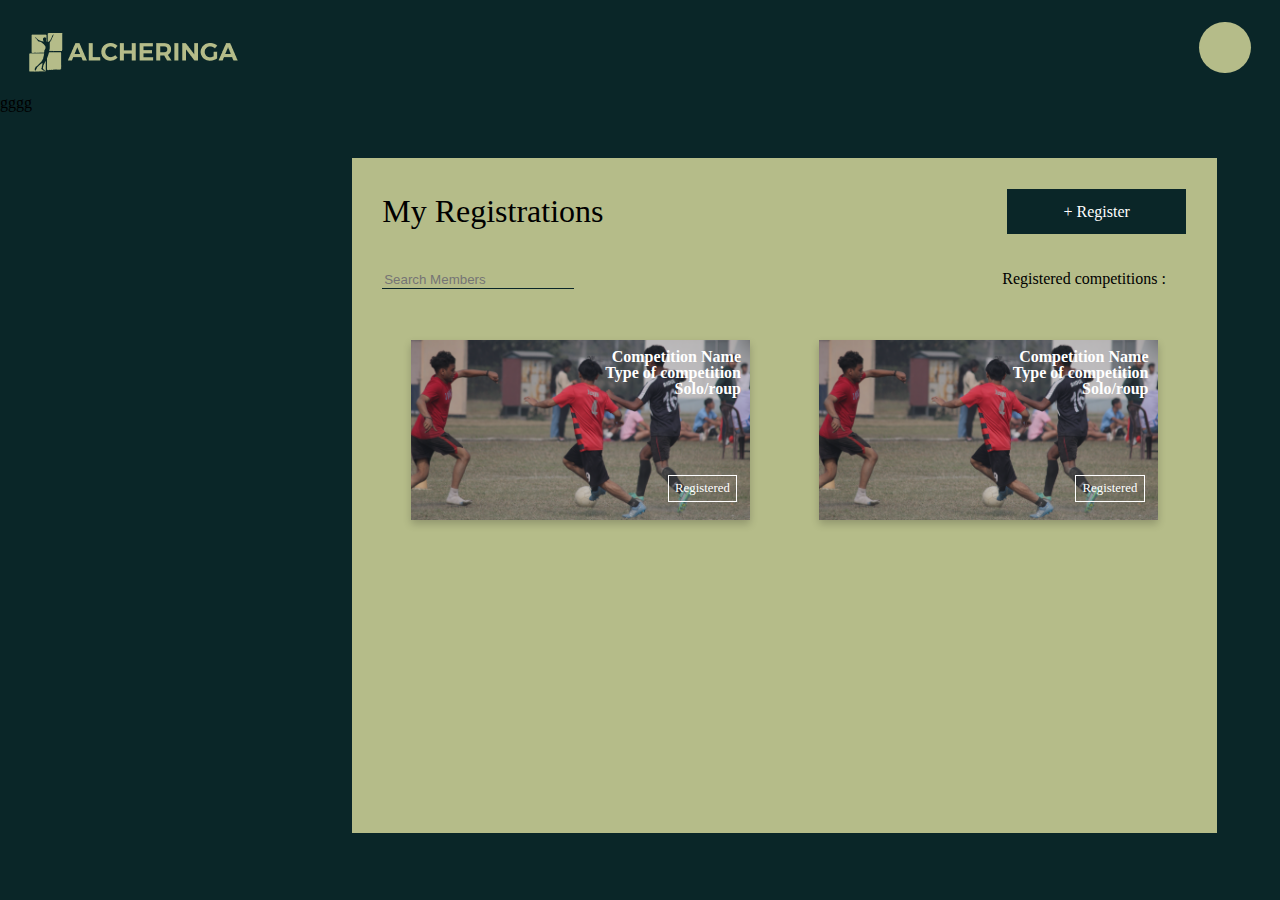
==== My registrations/reg.html @ 285bcb25 "Add files via upload" ====
<!DOCTYPE html>
<html lang="en">
<head>
    <meta charset="UTF-8">
    <meta http-equiv="X-UA-Compatible" content="IE=edge">
    <meta name="viewport" content="width=device-width, initial-scale=1.0">
    <title>My Registrations</title>
    <link rel="stylesheet" href="reg.css">
</head>
<body>
    <nav>
        <a href="#"><img src="Alcher.png" alt="Alcheringa" style="align-items: center;" ></a>
        <span class="dot"></span>
    </nav>

    <div class="main">
        <div class="left-bar">
            gggg
        </div>
        <div class="right-box">
            <div class="box-nav">
                <div class="my-reg">
                    My Registrations
                </div>
                <a href="#"><div class="add-reg">
                    + Register
                </div></a>
            </div>

            <div class="second-row">
                <div class="search-members">
                    <input type="search" name="members" id="search-box" class= "search-box" placeholder="Search Members">
                    
                </div>
                <div class="registered-comp">
                    Registered competitions : 
                </div>
            </div>

            <div class="competitions-list">
                <div class="rectangle-group module1 competition-details">
                    <img src="img-3397@2x.png">
                    <div class="competition-name">
                        <div class="details">
                            <h3>Competition Name</h3>
                            <h5>Type of competition</h5>
                            <h5>Solo/roup</h5>
                        </div>
                        <div class="register-button">  Registered </div>
                    </div>
                    <!-- <div class="competition-info">
                        <h3>Competition Name</h3>
                        <p>Lorem ipsum dolor, sit amet consectetur adipisicing elit. Praesentium delectus iusto minima. Commodi, aliquid voluptatum?</p>
                        <div class="register-button"> <a> Register &nbsp; &#8599;</a> </div>
                    </div> -->
                </div>

                <div class="rectangle-group module1 competition-details">
                    <img src="img-3397@2x.png">
                    <div class="competition-name">
                        <div class="details">
                            <h3>Competition Name</h3>
                            <h5>Type of competition</h5>
                            <h5>Solo/roup</h5>
                        </div>
                        <div class="register-button">  Registered </div>
                    </div>
                    <!-- <div class="competition-info">
                        <h3>Competition Name</h3>
                        <p>Lorem ipsum dolor, sit amet consectetur adipisicing elit. Praesentium delectus iusto minima. Commodi, aliquid voluptatum?</p>
                        <div class="register-button"> <a> Register &nbsp; &#8599;</a> </div>
                    </div> -->
                </div>

                

                
            </div>
        </div>
    </div>
</body>
</html>
---- My registrations/reg.css ----
/*
html5doctor.com Reset Stylesheet
v1.6.1
Last Updated: 2010-09-17
Author: Richard Clark - http://richclarkdesign.com
Twitter: @rich_clark
*/

html, body, div, span, object, iframe,
h1, h2, h3, h4, h5, h6, p, blockquote, pre,
abbr, address, cite, code,
del, dfn, em, img, ins, kbd, q, samp,
small, strong, sub, sup, var,
b, i,
dl, dt, dd, ol, ul, li,
fieldset, form, label, legend,
table, caption, tbody, tfoot, thead, tr, th, td,
article, aside, canvas, details, figcaption, figure,
footer, header, hgroup, menu, nav, section, summary,
time, mark, audio, video {
    margin:0;
    padding:0;
    border:0;
    outline:0;
    font-size:100%;
    vertical-align:baseline;
    background:transparent;
}

body {
    line-height:1;
}

article,aside,details,figcaption,figure,
footer,header,hgroup,menu,nav,section {
    display:block;
}

nav ul {
    list-style:none;
}

blockquote, q {
    quotes:none;
}

blockquote:before, blockquote:after,
q:before, q:after {
    content:'';
    content:none;
}

a {
    margin:0;
    padding:0;
    font-size:100%;
    vertical-align:baseline;
    background:transparent;
}

/* change colours to suit your needs */
ins {
    background-color:#ff9;
    color:#000;
    text-decoration:none;
}

/* change colours to suit your needs */
mark {
    background-color:#ff9;
    color:#000;
    font-style:italic;
    font-weight:bold;
}

del {
    text-decoration: line-through;
}

abbr[title], dfn[title] {
    border-bottom:1px dotted;
    cursor:help;
}

table {
    border-collapse:collapse;
    border-spacing:0;
}

/* change border colour to suit your needs */
hr {
    display:block;
    height:1px;
    border:0;  
    border-top:1px solid #cccccc;
    margin:1em 0;
    padding:0;
}

input, select {
    vertical-align:middle;
}



/* my code starts here*/ 

body {
    background-color: #0A2628;

}

nav{
    padding: 2.3vw;
    height: 4vh;
    display: flex;
    justify-content: space-between;
}

.dot { 
    align-self: center;
    height: 4vw;
    width: 4vw;
    background-color: #B5BC89;
    border-radius: 50%;
    display: inline-block;
}

.dot:hover {
    cursor: pointer;
}

.main {
    display: flex;
    flex-direction: row;
}

.left-bar{
    width: 25vw;
}

.right-box{
    margin: 7vh;
    height: 75vh; 
    width: 75vw;
    background-color: #B5BC89;
}

.box-nav{
    height: 5vh;
    display: flex;
    justify-content: space-between;
    padding: 1.2vw;
    margin: 1.2vw;
    align-items: center;
}

.my-reg{
    text-decoration-color: #0A2628  ;
    font-size:xx-large;
}

.box-nav a{
    text-decoration: none;
}
.add-reg{ 
    height: 5vh; 
    width: 14vw;
    color: white;
    background-color: #0A2628;
    text-align: center;
    line-height: 5vh;
    
}

.add-reg :hover{ 
    cursor: pointer;
}

.second-row{
    height: 4vh;
    display: flex;
    justify-content: space-between;
    padding: 0.5vw;
    margin: 0.5vw; 

}

.search-members{
    margin-left: 1.4vw; 
}
.search-members input[type="search"]{ 
    width: 15vw;
    border : none; 
    border-bottom: 0.2vh solid #0A2628; 
    background-color: #B5BC89;
    outline: none;
}

.search-members input[type="search"] :focus{
    outline: none; 


}

.registered-comp{
    margin-right: 3vw;
}

.competitions-list{
    display: flex;
    flex-direction: row;
    flex-wrap: wrap;
    justify-content: space-evenly;
    margin : 1vh; 
    height: 50vh;
    overflow-y: auto;
    overflow-x: hidden;
    

}


.rectangle-group {
    width: 40%;
    position: relative;
    display: flex;
    
    transition: transform 0.3s ease-in-out;
    box-shadow: 0 4px 8px rgba(0, 0, 0, 0.2);
    overflow: hidden;
    height: 20vh;
    margin: 2vh;
    
}

.rectangle-group img {
    width: 100%;
    height: 100%;
    object-fit: cover;
    transition: transform 0.3s ease-in-out;
}

.competition-info {
    background: #B5BC89;
    display: flex;
    flex-direction: column;
    text-align: end;
    justify-content: space-between;
    align-items: end;
    opacity: 1;
    transition: opacity 0.3s ease-in-out;
    padding: 2vh;
    height: 100%;
    position: absolute;
    top: 0;
    right: 0;
    bottom: 0;
    width: 50%; /* Adjust the width as needed */
    opacity: 0;
}

.competition-name {
    display: flex;
    flex-direction: column;
    text-align: end;
    justify-content: space-between;
    align-items: end;
    color: white;
    
    height: 100%;
    position: absolute;
    top: 0;
    right: 0;
    bottom: 0;
    width: 50%; /* Adjust the width as needed */
}






/* .competition-info h3 {
    font-size: 2vw;
}
.competition-info h4{
    opacity: 0;
    position: absolute;
}
.competition-info p{
    font-size: 1vw;
} */

.register-button {
    text-decoration: none;
    background-color: rgba(181, 188, 137,);
    color: white;
    border-style: solid;
    border-color: white;
    border-width: 0.2vh;
    margin: 2vh 1vw;
    padding: 0.5vw;
    font-size: 1vw;
    font-weight: 500;
    transition: background-color 0.3s ease-in-out;
}
/* .competition-name .register-button {
    text-decoration: none;
    color: white;
    border-style: solid;
    border-color: white;
    border-width: 0.2vh;
    padding: 1vw ;
    
    font-size: 2vw;
    font-weight: 500;
    transition: background-color 0.3s ease-in-out;
} */

.details{
    height: 50%;
    padding: 1vh;
}
@media (max-width: 711px) {
    .competition-info h3 {
        font-size: 1.8vw;
    }
    
    .competition-info p{
        font-size: 1vw;
    }
    .register-button{
        padding: 0vw 1vw;
        font-size: 1em;
    }

}
@media (max-width: 500px) {
    .row1, .row2, .row3,  .row4, .row5, .row6{
        flex-direction: column;
        margin-bottom: 0;
    }
    .rectangle-group {
        width: 100%;
        height: 150px;
        margin-bottom: 3vh;
    }
    .competition-info h3 {
        font-size: 1em;
    }
    
    .competition-info p{
        font-size: 1.5vw;
    }
    .register-button{
        padding: 0vw 1vw;
        font-size: 1em;
    }
    
}
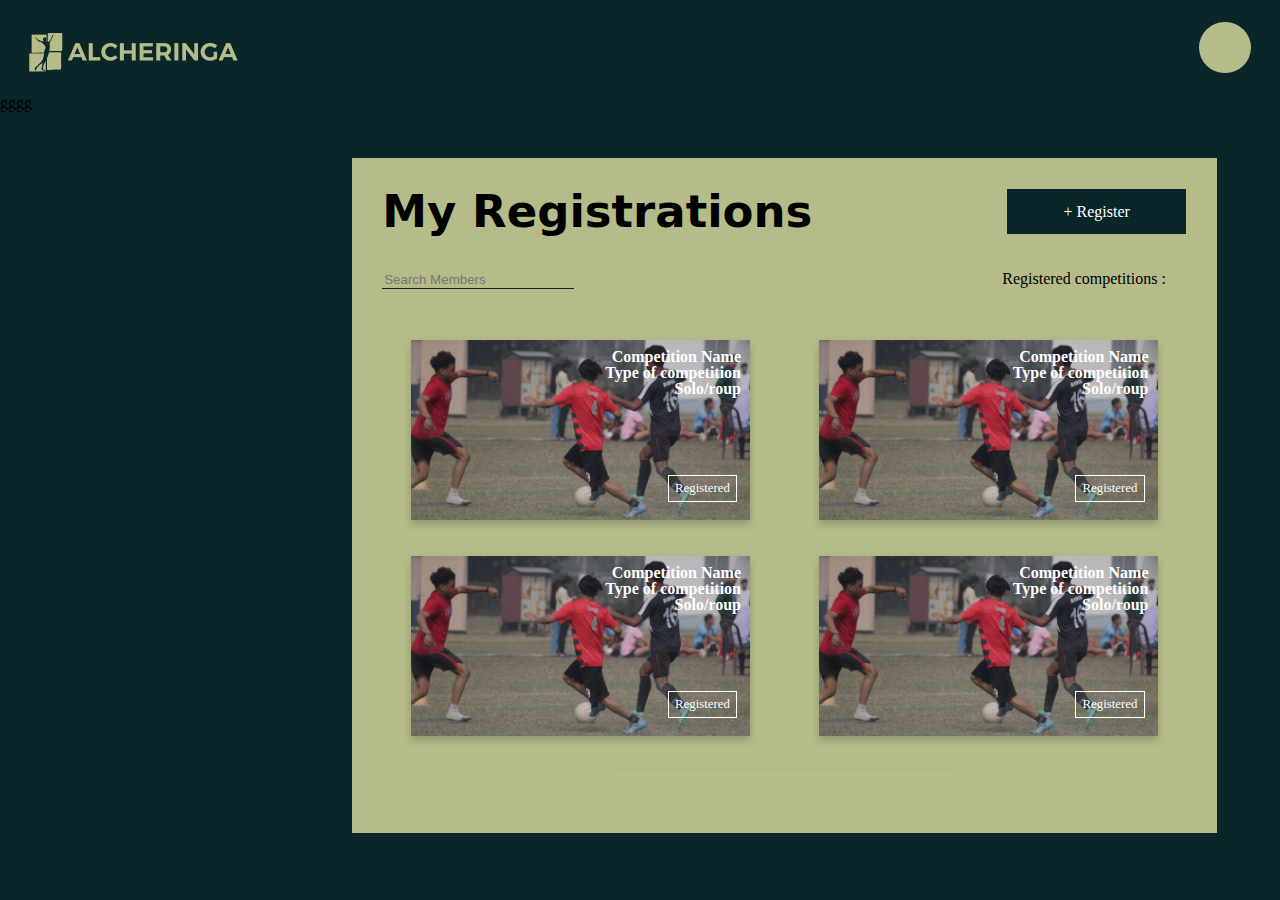
==== commit e6b591b5: "Add files via upload" ====
--- a/My registrations/reg.html
+++ b/My registrations/reg.html
@@ -72,7 +72,56 @@
                     </div> -->
                 </div>
 
-                
+                <div class="rectangle-group module1 competition-details">
+                    <img src="img-3397@2x.png">
+                    <div class="competition-name">
+                        <div class="details">
+                            <h3>Competition Name</h3>
+                            <h5>Type of competition</h5>
+                            <h5>Solo/roup</h5>
+                        </div>
+                        <div class="register-button">  Registered </div>
+                    </div>
+                    <!-- <div class="competition-info">
+                        <h3>Competition Name</h3>
+                        <p>Lorem ipsum dolor, sit amet consectetur adipisicing elit. Praesentium delectus iusto minima. Commodi, aliquid voluptatum?</p>
+                        <div class="register-button"> <a> Register &nbsp; &#8599;</a> </div>
+                    </div> -->
+                </div>
+
+                <div class="rectangle-group module1 competition-details">
+                    <img src="img-3397@2x.png">
+                    <div class="competition-name">
+                        <div class="details">
+                            <h3>Competition Name</h3>
+                            <h5>Type of competition</h5>
+                            <h5>Solo/roup</h5>
+                        </div>
+                        <div class="register-button">  Registered </div>
+                    </div>
+                    <!-- <div class="competition-info">
+                        <h3>Competition Name</h3>
+                        <p>Lorem ipsum dolor, sit amet consectetur adipisicing elit. Praesentium delectus iusto minima. Commodi, aliquid voluptatum?</p>
+                        <div class="register-button"> <a> Register &nbsp; &#8599;</a> </div>
+                    </div> -->
+                </div>
+
+                <div class="rectangle-group module1 competition-details">
+                    <img src="img-3397@2x.png">
+                    <div class="competition-name">
+                        <div class="details">
+                            <h3>Competition Name</h3>
+                            <h5>Type of competition</h5>
+                            <h5>Solo/roup</h5>
+                        </div>
+                        <div class="register-button">  Registered </div>
+                    </div>
+                    <!-- <div class="competition-info">
+                        <h3>Competition Name</h3>
+                        <p>Lorem ipsum dolor, sit amet consectetur adipisicing elit. Praesentium delectus iusto minima. Commodi, aliquid voluptatum?</p>
+                        <div class="register-button"> <a> Register &nbsp; &#8599;</a> </div>
+                    </div> -->
+                </div>
 
                 
             </div>
--- a/My registrations/reg.css
+++ b/My registrations/reg.css
@@ -156,8 +156,11 @@
 }
 
 .my-reg{
+    font-family: system-ui, -apple-system, BlinkMacSystemFont, 'Segoe UI', Roboto, Oxygen, Ubuntu, Cantarell, 'Open Sans', 'Helvetica Neue', sans-serif;
     text-decoration-color: #0A2628  ;
     font-size:xx-large;
+    font-weight: 600;
+    font-size: 5vh;
 }
 
 .box-nav a{
@@ -231,6 +234,17 @@
     overflow: hidden;
     height: 20vh;
     margin: 2vh;
+    
+}
+
+@media (max-width: 768px) {
+    .rectangle-group{
+        width: 80%;
+    }
+
+    .my-reg{
+        font-size: 3vh;
+    }
     
 }
 
